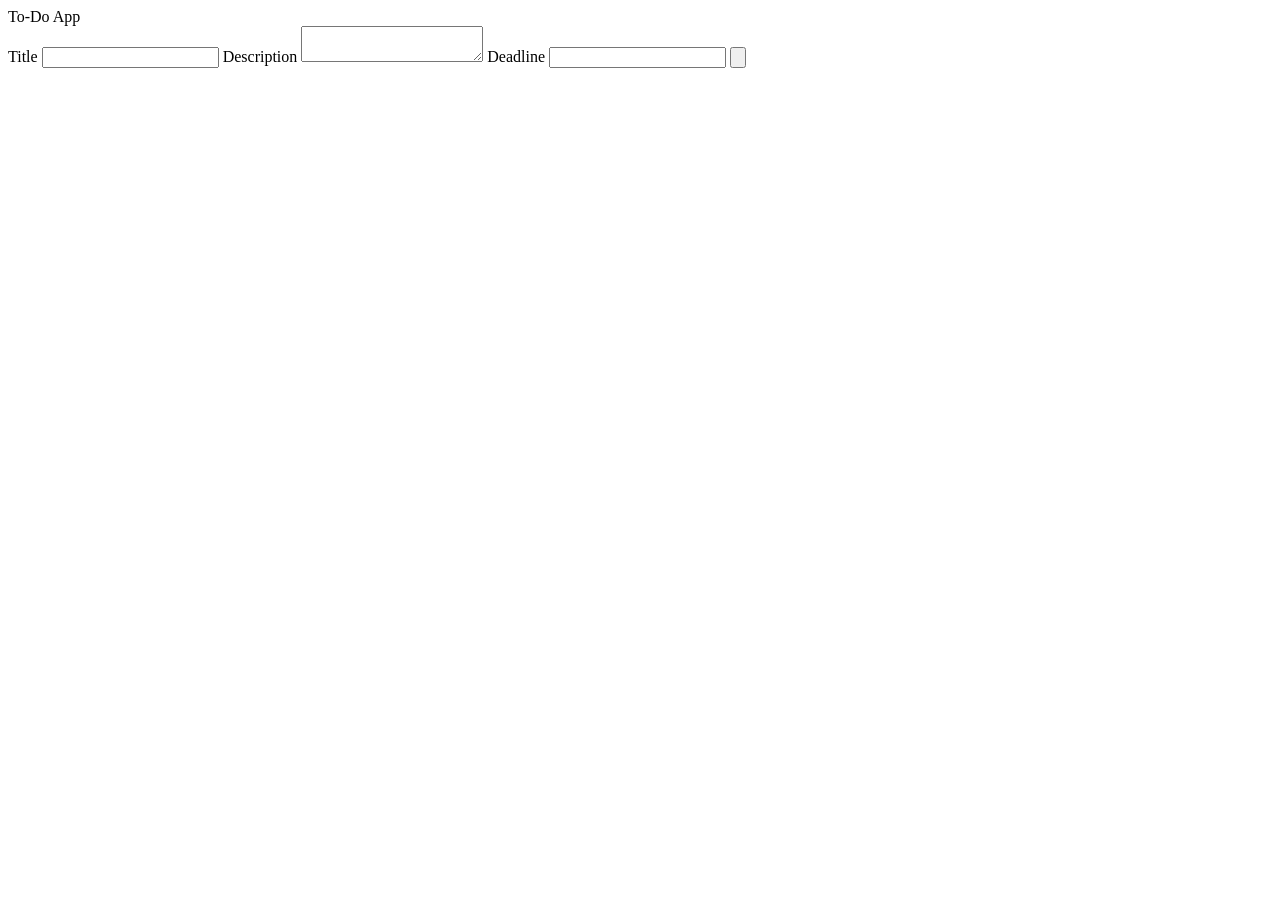
==== to-do/index.html @ 0628a0f7 "js tutorial day4" ====
<!DOCTYPE html>
<html lang="en">
<head>
    <meta charset="UTF-8">
    <meta name="viewport" content="width=device-width, initial-scale=1.0">
    <title>To-Do App</title>
</head>
<body>
    <div class="container">
        <div class="title">To-Do App</div>
        <div class="box">
        <form action="">
            <label for="Title">Title</label>
            <input type="text" >
            <label for="Description">Description</label>
            <textarea id="desc"></textarea>
            <label for="Deadline">Deadline</label>
            <input type="datetime" name="deadline" id="deadline">
            <input type="submit" value="" onclick="">
        </form>
    </div>
    <div class="display">
        <table id="display">

        </table>
    </div>
    </div>
</body>
</html>
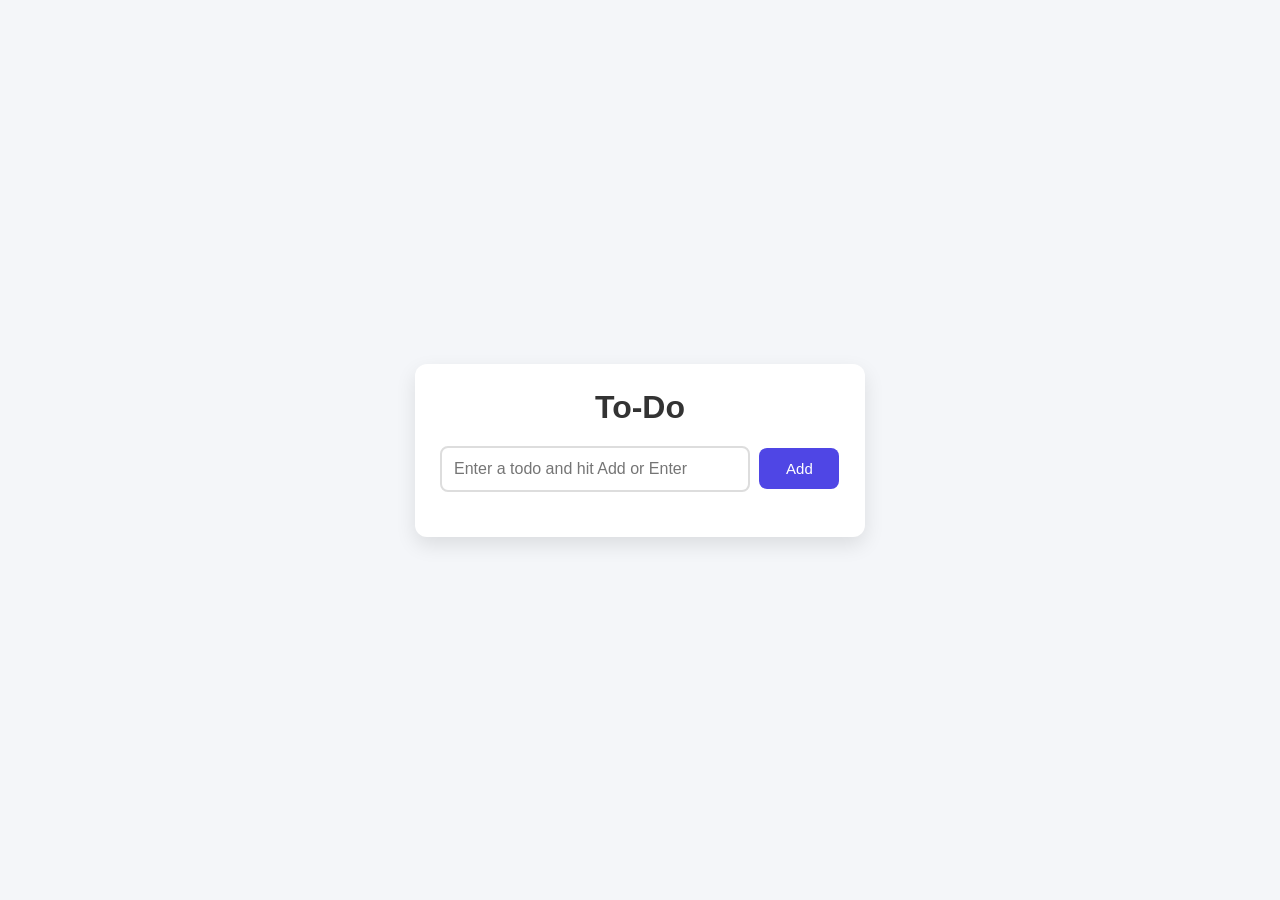
==== commit bd9ac20b: "todo app" ====
--- a/to-do/index.html
+++ b/to-do/index.html
@@ -4,26 +4,15 @@
     <meta charset="UTF-8">
     <meta name="viewport" content="width=device-width, initial-scale=1.0">
     <title>To-Do App</title>
+    <link rel="stylesheet" href="style.css">
 </head>
 <body>
-    <div class="container">
-        <div class="title">To-Do App</div>
-        <div class="box">
-        <form action="">
-            <label for="Title">Title</label>
-            <input type="text" >
-            <label for="Description">Description</label>
-            <textarea id="desc"></textarea>
-            <label for="Deadline">Deadline</label>
-            <input type="datetime" name="deadline" id="deadline">
-            <input type="submit" value="" onclick="">
-        </form>
+    <div>
+        <h1>To-Do</h1>
+        <input type="text" id="todo-input" placeholder="Enter a todo and hit Add or Enter">
+        <button id="add-btn">Add</button>
+        <ul id="todo-list"></ul>
     </div>
-    <div class="display">
-        <table id="display">
-
-        </table>
-    </div>
-    </div>
+    <script src="script.js"></script>
 </body>
 </html>
--- a/to-do/style.css
+++ b/to-do/style.css
@@ -0,0 +1,83 @@
+/* Reset */
+* {
+    margin: 0;
+    padding: 0;
+    box-sizing: border-box;
+}
+
+body {
+    font-family: Arial, sans-serif;
+    background: #f4f6f9;
+    display: flex;
+    justify-content: center;
+    align-items: center;
+    min-height: 100vh;
+    padding: 20px;
+}
+
+div {
+    background: white;
+    width: 100%;
+    max-width: 450px;
+    padding: 25px;
+    border-radius: 12px;
+    box-shadow: 0 8px 20px rgba(0, 0, 0, 0.1);
+}
+
+h1 {
+    text-align: center;
+    margin-bottom: 20px;
+    color: #333;
+}
+
+input {
+    width: calc(100% - 90px);
+    padding: 12px;
+    border: 2px solid #ddd;
+    border-radius: 8px;
+    outline: none;
+    font-size: 16px;
+}
+
+input:focus {
+    border-color: #4f46e5;
+}
+
+button {
+    width: 80px;
+    padding: 12px;
+    margin-left: 5px;
+    border: none;
+    border-radius: 8px;
+    background: #4f46e5;
+    color: white;
+    cursor: pointer;
+    font-size: 15px;
+    transition: 0.3s;
+}
+
+button:hover {
+    background: #3730a3;
+}
+
+ul {
+    list-style: none;
+    margin-top: 20px;
+}
+
+li {
+    background: #f8f9fa;
+    padding: 12px 15px;
+    margin-bottom: 10px;
+    border-radius: 8px;
+    border-left: 4px solid #4f46e5;
+    display: flex;
+    justify-content: space-between;
+    align-items: center;
+    
+}
+
+li.completed {
+    text-decoration: line-through;
+    opacity: 0.6;
+}
